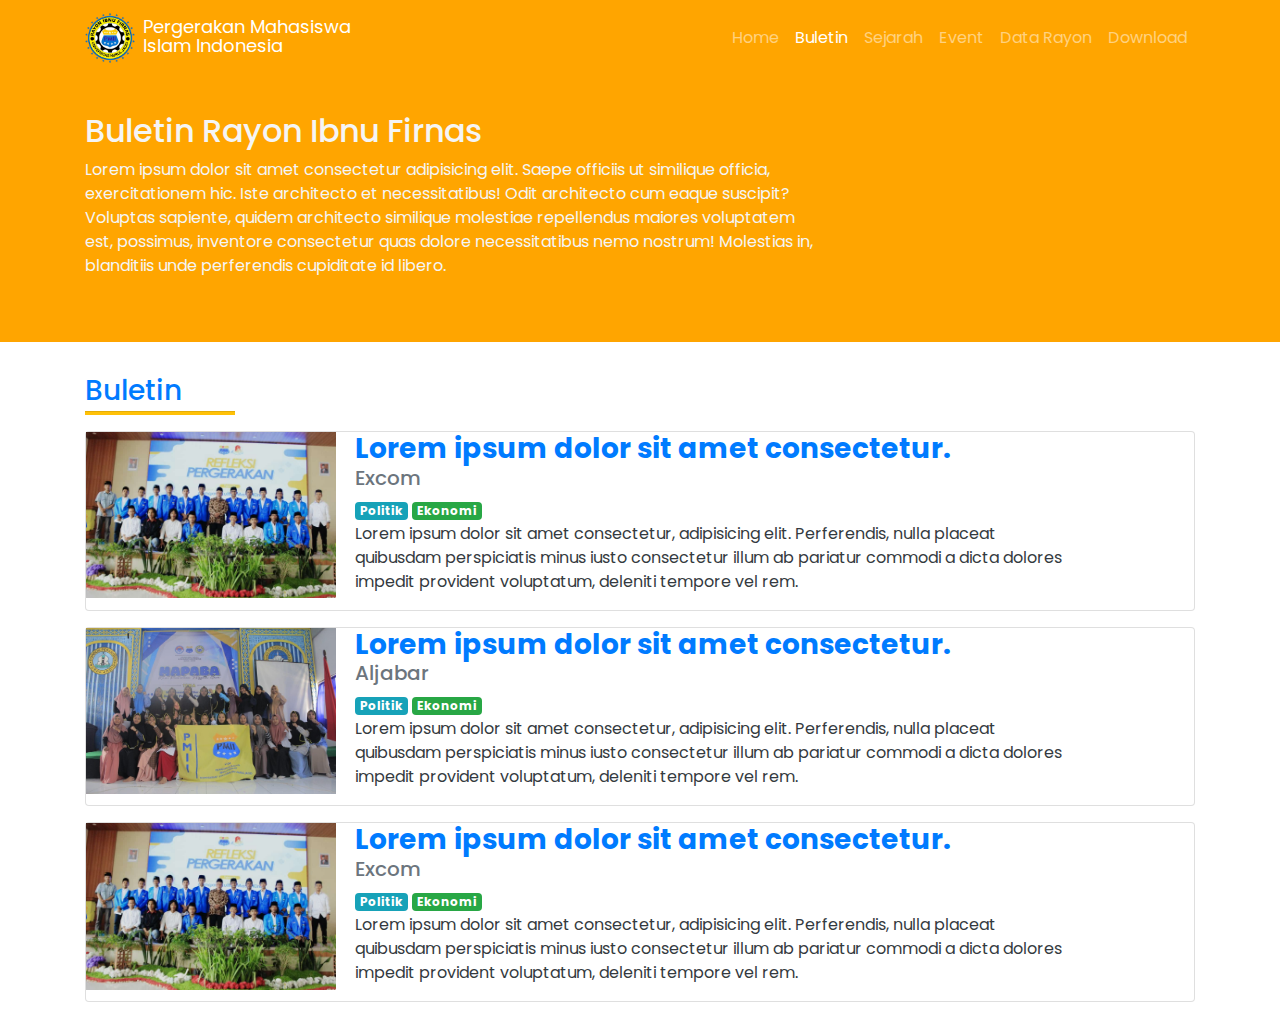
==== buletin.html @ a02016b8 "update" ====
<!DOCTYPE html>
<html lang="en">
<head>
  <meta charset="UTF-8">
  <meta http-equiv="X-UA-Compatible" content="IE=edge">
  <meta name="viewport" content="width=device-width, initial-scale=1.0">
  <link rel="stylesheet" href="css/bootstrap.min.css">
  <link rel="stylesheet" href="css/buletin.css">
  <link href="https://fonts.googleapis.com/css2?family=Poppins:wght@400;500&display=swap" rel="stylesheet">
  <title>Buletin | Rayon Ibnu Firnas</title>
</head>
<body>

  <nav class="navbar navbar-expand-lg navbar-dark background fixed-top">
    <div class="container">
      <a class="navbar-brand d-flex" style="font-family: 'Poppins', sans-serif;" href="#">
        <img src="img/logoibnufirnas.png" width="50" class="text-shadow" alt="">
        <span class="d-flex flex-column ml-2" style="font-size: 18px;">
          <span class="title">Pergerakan Mahasiswa</span>
          <span class="subtitle mt-n2">Islam Indonesia</span>
        </span>
      </a>
      
      <button class="navbar-toggler" type="button" data-toggle="collapse" data-target="#navbarNavAltMarkup" aria-controls="navbarNavAltMarkup" aria-expanded="false" aria-label="Toggle navigation">
        <span class="navbar-toggler-icon"></span>
      </button>
      <div class="collapse navbar-collapse" id="navbarNavAltMarkup">
        <div class="navbar-nav ml-auto">
          <a class="nav-link" href="#">Home</a>
          <a href="buletin.html" class="nav-link active">Buletin</a>
          <a class="nav-link" href="sejarah.html">Sejarah</a>
          <a class="nav-link" href="#">Event</a>
          <a class="nav-link" href="data_rayon.html">Data Rayon</a>
          <a class="nav-link" href="#">Download</a>
        </div>
      </div>
    </div>
  </nav>

  <section class="header mt-5">
    <div class="jumbotron jumbotron-fluid background">
      <div class="container">
        <div class="row">
          <div class="col-md-12">
            <h2>Buletin Rayon Ibnu Firnas</h2>
          </div>
        </div>
        <div class="row">
          <div class="col-md-8">Lorem ipsum dolor sit amet consectetur adipisicing elit. Saepe officiis ut similique officia, exercitationem hic. Iste architecto et necessitatibus! Odit architecto cum eaque suscipit? Voluptas sapiente, quidem architecto similique molestiae repellendus maiores voluptatem est, possimus, inventore consectetur quas dolore necessitatibus nemo nostrum! Molestias in, blanditiis unde perferendis cupiditate id libero.</div>
        </div>
      </div>
    </div>
  </section>

  <section class="content">
    <div class="container">
      <div class="row">
        <div class="col-md-12">
          <div class="head">
            <h3 class="text-primary">Buletin</h3>
            <hr class="bg-warning" width="150">
          </div>
        </div>
      </div>
      <div class="row">
        <div class="col-md-12">
          <div class="card mb-3">
            <div class="row">
              <div class="col-md-4">
                <img src="img/2.jpg" width="250" alt="">
              </div>
              <div class="col-md-8" style="margin-left: -110px;">
                <h3 class="font-weight-bold text-primary">Lorem ipsum dolor sit amet consectetur.</h3>
                <h5 class="text-secondary mt-n2">Excom</h5>
                <div class="badge badge-info mt-n4">Politik</div>
                <div class="badge badge-success mt-n4">Ekonomi</div>
                <p class="text-dark">Lorem ipsum dolor sit amet consectetur, adipisicing elit. Perferendis, nulla placeat quibusdam perspiciatis minus iusto consectetur illum ab pariatur commodi a dicta dolores impedit provident voluptatum, deleniti tempore vel rem.</p>
              </div>
            </div>
          </div>
          <div class="card mb-3">
            <div class="row">
              <div class="col-md-4">
                <img src="img/3.jpg" width="250" alt="">
              </div>
              <div class="col-md-8" style="margin-left: -110px;">
                <h3 class="font-weight-bold text-primary">Lorem ipsum dolor sit amet consectetur.</h3>
                <h5 class="text-secondary mt-n2">Aljabar</h5>
                <div class="badge badge-info mt-n4">Politik</div>
                <div class="badge badge-success mt-n4">Ekonomi</div>
                <p class="text-dark">Lorem ipsum dolor sit amet consectetur, adipisicing elit. Perferendis, nulla placeat quibusdam perspiciatis minus iusto consectetur illum ab pariatur commodi a dicta dolores impedit provident voluptatum, deleniti tempore vel rem.</p>
              </div>
            </div>
          </div>
          <div class="card mb-3">
            <div class="row">
              <div class="col-md-4">
                <img src="img/2.jpg" width="250" alt="">
              </div>
              <div class="col-md-8" style="margin-left: -110px;">
                <h3 class="font-weight-bold text-primary">Lorem ipsum dolor sit amet consectetur.</h3>
                <h5 class="text-secondary mt-n2">Excom</h5>
                <div class="badge badge-info mt-n4">Politik</div>
                <div class="badge badge-success mt-n4">Ekonomi</div>
                <p class="text-dark">Lorem ipsum dolor sit amet consectetur, adipisicing elit. Perferendis, nulla placeat quibusdam perspiciatis minus iusto consectetur illum ab pariatur commodi a dicta dolores impedit provident voluptatum, deleniti tempore vel rem.</p>
              </div>
            </div>
          </div>
        </div>
      </div>
    </div>
  </section>
  
  <script src="js/jquery-3.5.1.min.js"></script>
  <script src="js/bootstrap.min.js"></script>
</body>
</html>
---- css/buletin.css ----
body { 
  color: whitesmoke;
  padding: 0;
  margin: 0;
  font-family: 'Poppins', sans-serif;
}

.background {
  background-color: orange;
}

.head {
  width: 50px;
}

.head hr {
  margin-top: -5px;
  height: 3px;
}
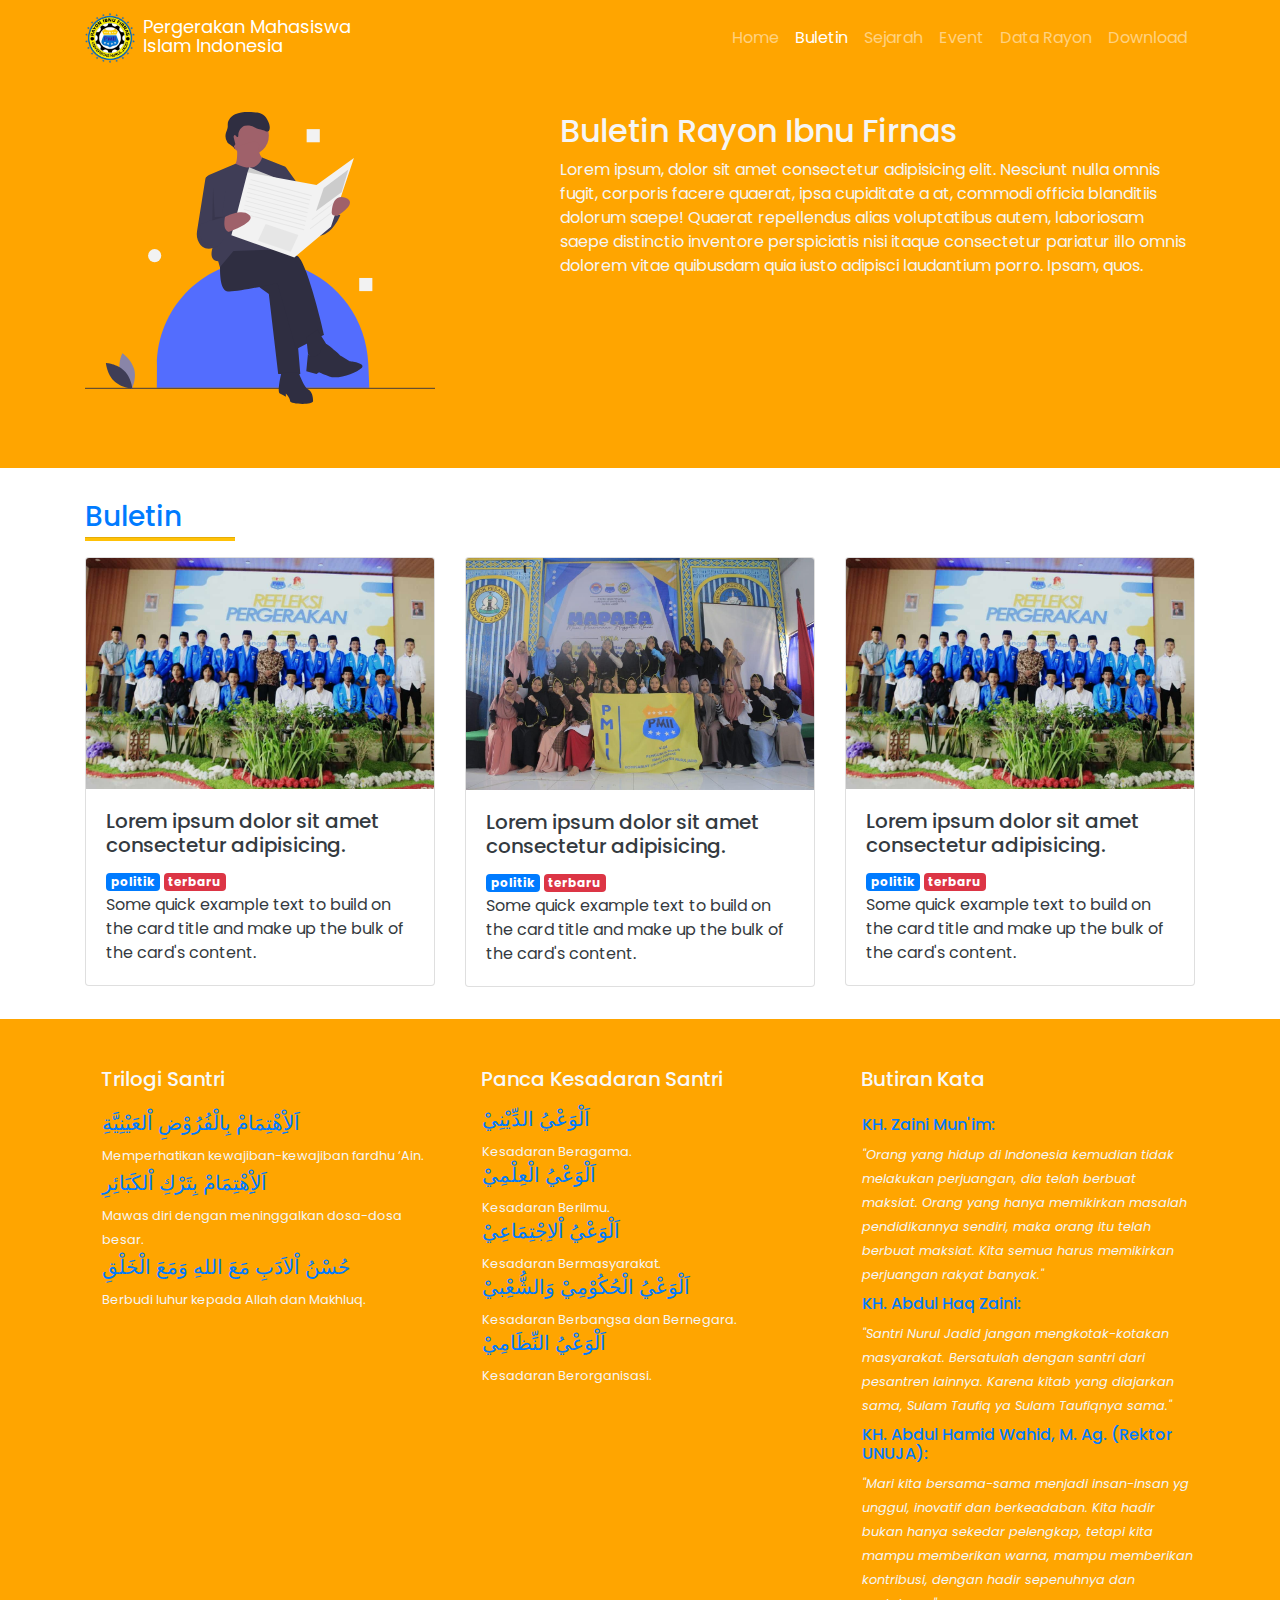
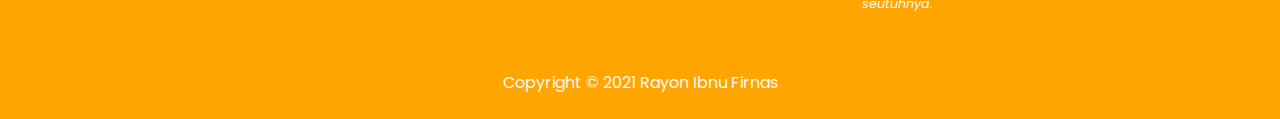
==== commit 6789b6f7: "update" ====
--- a/buletin.html
+++ b/buletin.html
@@ -26,12 +26,12 @@
       </button>
       <div class="collapse navbar-collapse" id="navbarNavAltMarkup">
         <div class="navbar-nav ml-auto">
-          <a class="nav-link" href="#">Home</a>
+          <a class="nav-link" href="index.html">Home</a>
           <a href="buletin.html" class="nav-link active">Buletin</a>
           <a class="nav-link" href="sejarah.html">Sejarah</a>
-          <a class="nav-link" href="#">Event</a>
+          <a class="nav-link" href="event.html">Event</a>
           <a class="nav-link" href="data_rayon.html">Data Rayon</a>
-          <a class="nav-link" href="#">Download</a>
+          <a class="nav-link" href="download.php">Download</a>
         </div>
       </div>
     </div>
@@ -41,12 +41,13 @@
     <div class="jumbotron jumbotron-fluid background">
       <div class="container">
         <div class="row">
-          <div class="col-md-12">
+          <div class="col-md-5 d-none d-md-block">
+            <img src="img/news1.svg" alt="logo" width="350">
+          </div>
+          <div class="col-md-7">
             <h2>Buletin Rayon Ibnu Firnas</h2>
-          </div>
-        </div>
-        <div class="row">
-          <div class="col-md-8">Lorem ipsum dolor sit amet consectetur adipisicing elit. Saepe officiis ut similique officia, exercitationem hic. Iste architecto et necessitatibus! Odit architecto cum eaque suscipit? Voluptas sapiente, quidem architecto similique molestiae repellendus maiores voluptatem est, possimus, inventore consectetur quas dolore necessitatibus nemo nostrum! Molestias in, blanditiis unde perferendis cupiditate id libero.</div>
+            <p>Lorem ipsum, dolor sit amet consectetur adipisicing elit. Nesciunt nulla omnis fugit, corporis facere quaerat, ipsa cupiditate a at, commodi officia blanditiis dolorum saepe! Quaerat repellendus alias voluptatibus autem, laboriosam saepe distinctio inventore perspiciatis nisi itaque consectetur pariatur illo omnis dolorem vitae quibusdam quia iusto adipisci laudantium porro. Ipsam, quos.</p>
+          </div>
         </div>
       </div>
     </div>
@@ -62,48 +63,37 @@
           </div>
         </div>
       </div>
-      <div class="row">
-        <div class="col-md-12">
-          <div class="card mb-3">
-            <div class="row">
-              <div class="col-md-4">
-                <img src="img/2.jpg" width="250" alt="">
-              </div>
-              <div class="col-md-8" style="margin-left: -110px;">
-                <h3 class="font-weight-bold text-primary">Lorem ipsum dolor sit amet consectetur.</h3>
-                <h5 class="text-secondary mt-n2">Excom</h5>
-                <div class="badge badge-info mt-n4">Politik</div>
-                <div class="badge badge-success mt-n4">Ekonomi</div>
-                <p class="text-dark">Lorem ipsum dolor sit amet consectetur, adipisicing elit. Perferendis, nulla placeat quibusdam perspiciatis minus iusto consectetur illum ab pariatur commodi a dicta dolores impedit provident voluptatum, deleniti tempore vel rem.</p>
-              </div>
-            </div>
-          </div>
-          <div class="card mb-3">
-            <div class="row">
-              <div class="col-md-4">
-                <img src="img/3.jpg" width="250" alt="">
-              </div>
-              <div class="col-md-8" style="margin-left: -110px;">
-                <h3 class="font-weight-bold text-primary">Lorem ipsum dolor sit amet consectetur.</h3>
-                <h5 class="text-secondary mt-n2">Aljabar</h5>
-                <div class="badge badge-info mt-n4">Politik</div>
-                <div class="badge badge-success mt-n4">Ekonomi</div>
-                <p class="text-dark">Lorem ipsum dolor sit amet consectetur, adipisicing elit. Perferendis, nulla placeat quibusdam perspiciatis minus iusto consectetur illum ab pariatur commodi a dicta dolores impedit provident voluptatum, deleniti tempore vel rem.</p>
-              </div>
-            </div>
-          </div>
-          <div class="card mb-3">
-            <div class="row">
-              <div class="col-md-4">
-                <img src="img/2.jpg" width="250" alt="">
-              </div>
-              <div class="col-md-8" style="margin-left: -110px;">
-                <h3 class="font-weight-bold text-primary">Lorem ipsum dolor sit amet consectetur.</h3>
-                <h5 class="text-secondary mt-n2">Excom</h5>
-                <div class="badge badge-info mt-n4">Politik</div>
-                <div class="badge badge-success mt-n4">Ekonomi</div>
-                <p class="text-dark">Lorem ipsum dolor sit amet consectetur, adipisicing elit. Perferendis, nulla placeat quibusdam perspiciatis minus iusto consectetur illum ab pariatur commodi a dicta dolores impedit provident voluptatum, deleniti tempore vel rem.</p>
-              </div>
+      <div class="row mb-3">
+        <div class="col-md-4 mb-3">
+          <div class="card">
+            <img class="card-img-top" src="img/2.jpg" alt="Card image cap">
+            <div class="card-body">
+              <h5 class="card-title text-dark">Lorem ipsum dolor sit amet consectetur adipisicing.</h5>
+              <div class="badge badge-primary">politik</div>
+              <div class="badge badge-danger">terbaru</div>
+              <p class="card-text text-dark">Some quick example text to build on the card title and make up the bulk of the card's content.</p>
+            </div>
+          </div>
+        </div>
+        <div class="col-md-4 mb-3">
+          <div class="card">
+            <img class="card-img-top" src="img/3.jpg" alt="Card image cap">
+            <div class="card-body">
+              <h5 class="card-title text-dark">Lorem ipsum dolor sit amet consectetur adipisicing.</h5>
+              <div class="badge badge-primary">politik</div>
+              <div class="badge badge-danger">terbaru</div>
+              <p class="card-text text-dark">Some quick example text to build on the card title and make up the bulk of the card's content.</p>
+            </div>
+          </div>
+        </div>
+        <div class="col-md-4 mb-3">
+          <div class="card">
+            <img class="card-img-top" src="img/2.jpg" alt="Card image cap">
+            <div class="card-body">
+              <h5 class="card-title text-dark">Lorem ipsum dolor sit amet consectetur adipisicing.</h5>
+              <div class="badge badge-primary">politik</div>
+              <div class="badge badge-danger">terbaru</div>
+              <p class="card-text text-dark">Some quick example text to build on the card title and make up the bulk of the card's content.</p>
             </div>
           </div>
         </div>
@@ -111,6 +101,106 @@
     </div>
   </section>
   
+  <section class="py-5 px-3 kata background">
+    <div class="container ltr_butiran_kata ">
+      <div class="row">
+        <div class="col-lg-4 mb-3 mb-lg-0">
+          <div class="px-0 px-lg-3">
+            <h4 class="h5 text-light">Trilogi Santri</h4>
+            <div class="garis garis1"></div>
+            <div class="garis garis2"></div>
+            <div class="row mt-3">
+              <div class="ml-3">
+                <div class="col-xs-12 my-1">
+                  <h5 class="text-primary">اَلاِِْهْتِمَامْ بِالْفُرُوْضِ اْلعَيْنِيَّةِ</h5>
+                  <small>Memperhatikan kewajiban-kewajiban fardhu ‘Ain.</small>
+                </div>
+                <div class="col-xs-12 my-1">
+                  <h5 class="text-primary">اَلاِِْهْتِمَامْ بِتَرْكِ اْلكَبَائِرِ</h5>
+                  <small>Mawas diri dengan meninggalkan dosa-dosa besar.</small>
+                </div>
+                <div class="col-xs-12 my-1">
+                  <h5 class="text-primary">حُسْنُ اْلاَدَبِ مَعَ اللهِ وَمَعَ الْخَلْقِ</h5>
+                  <small>Berbudi luhur kepada Allah dan Makhluq.</small>
+                </div>
+              </div>
+            </div>
+          </div>
+        </div>
+
+        <div class="col-lg-4 mb-3 mb-lg-0">
+          <div class="px-0 px-lg-3">
+            <h4 class="h5 text-light">Panca Kesadaran Santri</h4>
+            <div class="garis garis1"></div>
+            <div class="garis garis2"></div>
+            <div class="row mt-3">
+              <div class="ml-3">
+                <div class="col-xs-12">
+                  <h5 class="text-primary">اَلْوَعْيُ الدِّيْنِيْ</h5>
+                  <small>Kesadaran Beragama.</small>
+                </div>
+                <div class="col-xs-12">
+                  <h5 class="text-primary">اَلْوَعْيُ الْعِلْمِيْ</h5>
+                  <small>Kesadaran Berilmu.</small>
+                </div>
+                <div class="col-xs-12">
+                  <h5 class="text-primary">اَلْوَعْيُ اْلاِجْتِمَاعِيْ</h5>
+                  <small>Kesadaran Bermasyarakat.</small>
+                </div>
+                <div class="col-xs-12">
+                  <h5 class="text-primary">اَلْوَعْيُ الْحُكُوْمِيْ وَالشُّعِْبيْ</h5>
+                  <small>Kesadaran Berbangsa dan Bernegara.</small>
+                </div>
+                <div class="col-xs-12">
+                  <h5 class="text-primary">اَلْوَعْيُ النِّظَامِيْ</h5>
+                  <small>Kesadaran Berorganisasi.</small>
+                </div>
+              </div>
+            </div>
+          </div>
+        </div>
+
+        <div class="col-lg-4 mb-3 mb-lg-0">
+          <div class="px-0 px-lg-3">
+            <h4 class="h5 text-light">Butiran Kata</h4>
+            <div class="garis garis1"></div>
+            <div class="garis garis2"></div>
+            <div class="row mt-3">
+              <div class="ml-3">
+                <div class="col-xs-12">
+                  <h6 class="text-primary my-2">KH. Zaini Mun'im:</h6>
+                  <small><i>"Orang yang hidup di Indonesia kemudian tidak melakukan perjuangan, dia telah berbuat
+                      maksiat. Orang yang hanya memikirkan masalah pendidikannya sendiri, maka orang itu telah berbuat
+                      maksiat. Kita semua harus memikirkan perjuangan rakyat banyak."</i></small>
+                </div>
+                <div class="col-xs-12">
+                  <h6 class="text-primary my-2">KH. Abdul Haq Zaini:</h6>
+                  <small><i>"Santri Nurul Jadid jangan mengkotak-kotakan masyarakat. Bersatulah dengan santri dari
+                      pesantren lainnya. Karena kitab yang diajarkan sama, Sulam Taufiq ya Sulam Taufiqnya
+                      sama."</i></small>
+                </div>
+                <div class="col-xs-12">
+                  <h6 class="text-primary my-2">KH. Abdul Hamid Wahid, M. Ag. (Rektor UNUJA):</h6>
+                  <small><i>"Mari kita bersama-sama menjadi insan-insan yg unggul, inovatif dan berkeadaban. Kita
+                      hadir bukan hanya sekedar pelengkap, tetapi kita mampu memberikan warna, mampu memberikan
+                      kontribusi, dengan hadir sepenuhnya dan seutuhnya."</i></small>
+                </div>
+              </div>
+            </div>
+          </div>
+        </div>
+
+      </div>
+    </div>
+  </section>
+
+  <footer class="p-2 background">
+    <div class="row justify-content-center">
+      <div class="col-md-12">
+        <p class="text-center text-light">Copyright &copy; 2021 Rayon Ibnu Firnas</p>
+      </div>
+    </div>
+  </footer>
   <script src="js/jquery-3.5.1.min.js"></script>
   <script src="js/bootstrap.min.js"></script>
 </body>
